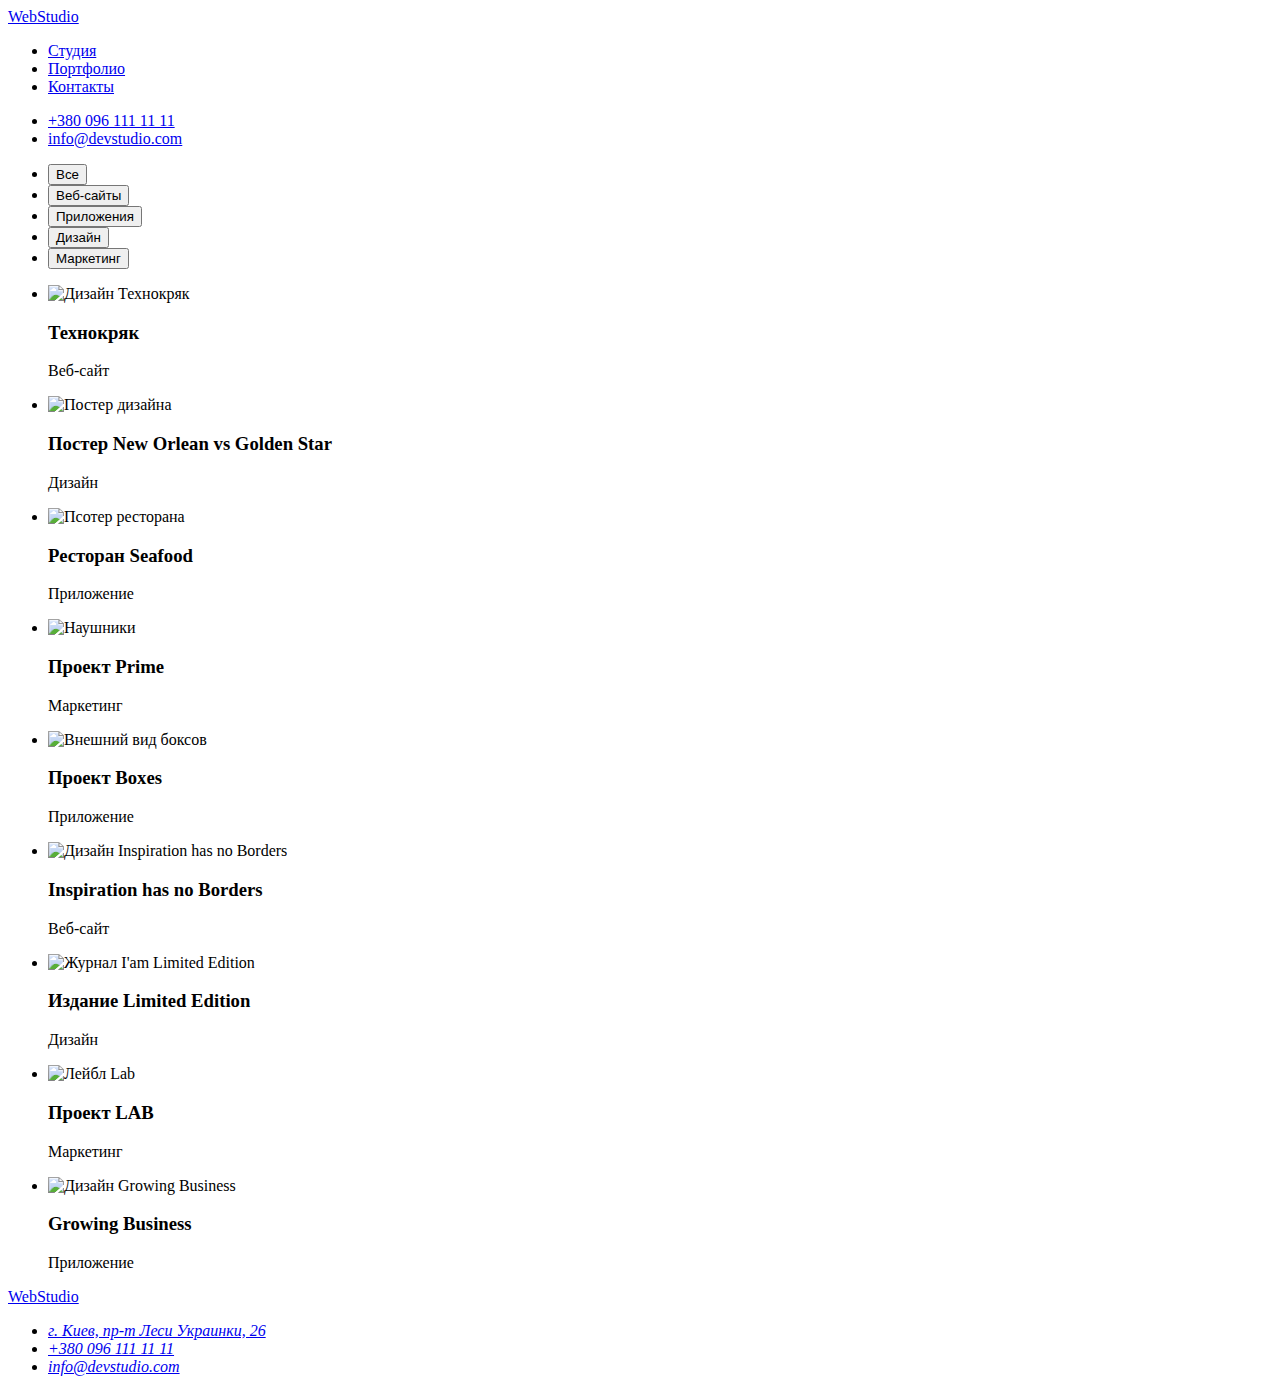
==== portfolio.html @ de88833c "without css" ====
<!DOCTYPE html>
<html lang="en">
<head>
    <meta charset="UTF-8">
    <meta http-equiv="X-UA-Compatible" content="IE=edge">
    <meta name="viewport" content="width=device-width, initial-scale=1.0">
    <title>Portfolio</title>
</head>
<body>
    <header>
        <!--logo-->
        <nav>
        <a href="/">WebStudio</a>
          <ul>
            <li><a href="index.html">Студия</a></li>
            <li><a href="/">Портфолио</a></li>
            <li><a href="/">Контакты</a></li>
          </ul>
        </nav>
        <!--telephone mail sec.-->
        <ul>
          <li>
            <a href="tel:+3800961111111">+380 096 111 11 11</a>
          </li>
          <li>
            <a href="mailto:info@devstudio.com">info@devstudio.com</a>
          </li>
        </ul>
      </header>
    <main>
        <section>
            <ul>
                <li><button type="button">Все</button></li>
                <li><button type="button">Веб-сайты</button></li>
                <li><button type="button">Приложения</button></li>
                <li><button type="button">Дизайн</button></li>
                <li><button type="button">Маркетинг</button></li>
            </ul>
      <ul>
        <li>
          <img src="" alt="Дизайн Технокряк" width="370px" height="295">
          <h3>Технокряк</h3>
          <p>Веб-сайт</p>
        </li>
        <li>
            <img src="" alt="Постер дизайна" width="370px" height="295">
            <h3>Постер New Orlean vs Golden Star</h3>
            <p>Дизайн</p>
          </li>
          <li>
            <img src="" alt="Псотер ресторана" width="370px" height="295">
            <h3>Ресторан Seafood</h3>
            <p>Приложение</p>
          </li>
          <li>
            <img src="" alt="Наушники" width="370px" height="295">
            <h3>Проект Prime</h3>
            <p>Маркетинг</p>
          </li>
          <li>
            <img src="" alt="Внешний вид боксов" width="370px" height="295">
            <h3>Проект Boxes</h3>
            <p>Приложение</p>
          </li>
          <li>
            <img src="" alt="Дизайн Inspiration has no Borders" width="370px" height="295">
            <h3>Inspiration has no Borders</h3>
            <p>Веб-сайт</p>
          </li>
          <li>
            <img src="" alt="Журнал I'am Limited Edition" width="370px" height="295">
            <h3>Издание Limited Edition</h3>
            <p>Дизайн</p>
          </li>
          <li>
            <img src="" alt="Лейбл Lab" width="370px" height="295">
            <h3>Проект LAB</h3>
            <p>Маркетинг</p>
          </li>
          <li>
            <img src="" alt="Дизайн Growing Business" width="370px" height="295">
            <h3>Growing Business</h3>
            <p>Приложение</p>
          </li>
      </ul>
        </section>
    </main>
    <footer>
        <a href="/">WebStudio</a>
        <address>
        <ul>
          <li>
            <a href="https://www.google.com/maps/search/%D0%BC%D1%96%D1%81%D1%82%D0%BE+%D0%BA%D0%B8%D1%97%D0%B2+%D0%BF%D1%80%D0%BE%D1%81%D0%BF%D0%B5%D0%BA%D1%82+%D0%BB%D0%B5%D1%81%D1%96+%D1%83%D0%BA%D1%80%D0%B0%D1%97%D0%BD%D0%BA%D0%B8+%D0%B1%D1%83%D0%B4%D0%B8%D0%BD%D0%BE%D0%BA+26/@50.4267002,30.536354,17z/data=!3m1!4b1">г. Киев, пр-т Леси Украинки, 26</a>
          </li>
          <li>
            <a href="tel:+3800961111111">+380 096 111 11 11</a>
          </li>
          <li>
            <a href="mailto:info@devstudio.com">info@devstudio.com</a>
          </li>
        </ul>
        </address>
      </footer>
</body>
</html>
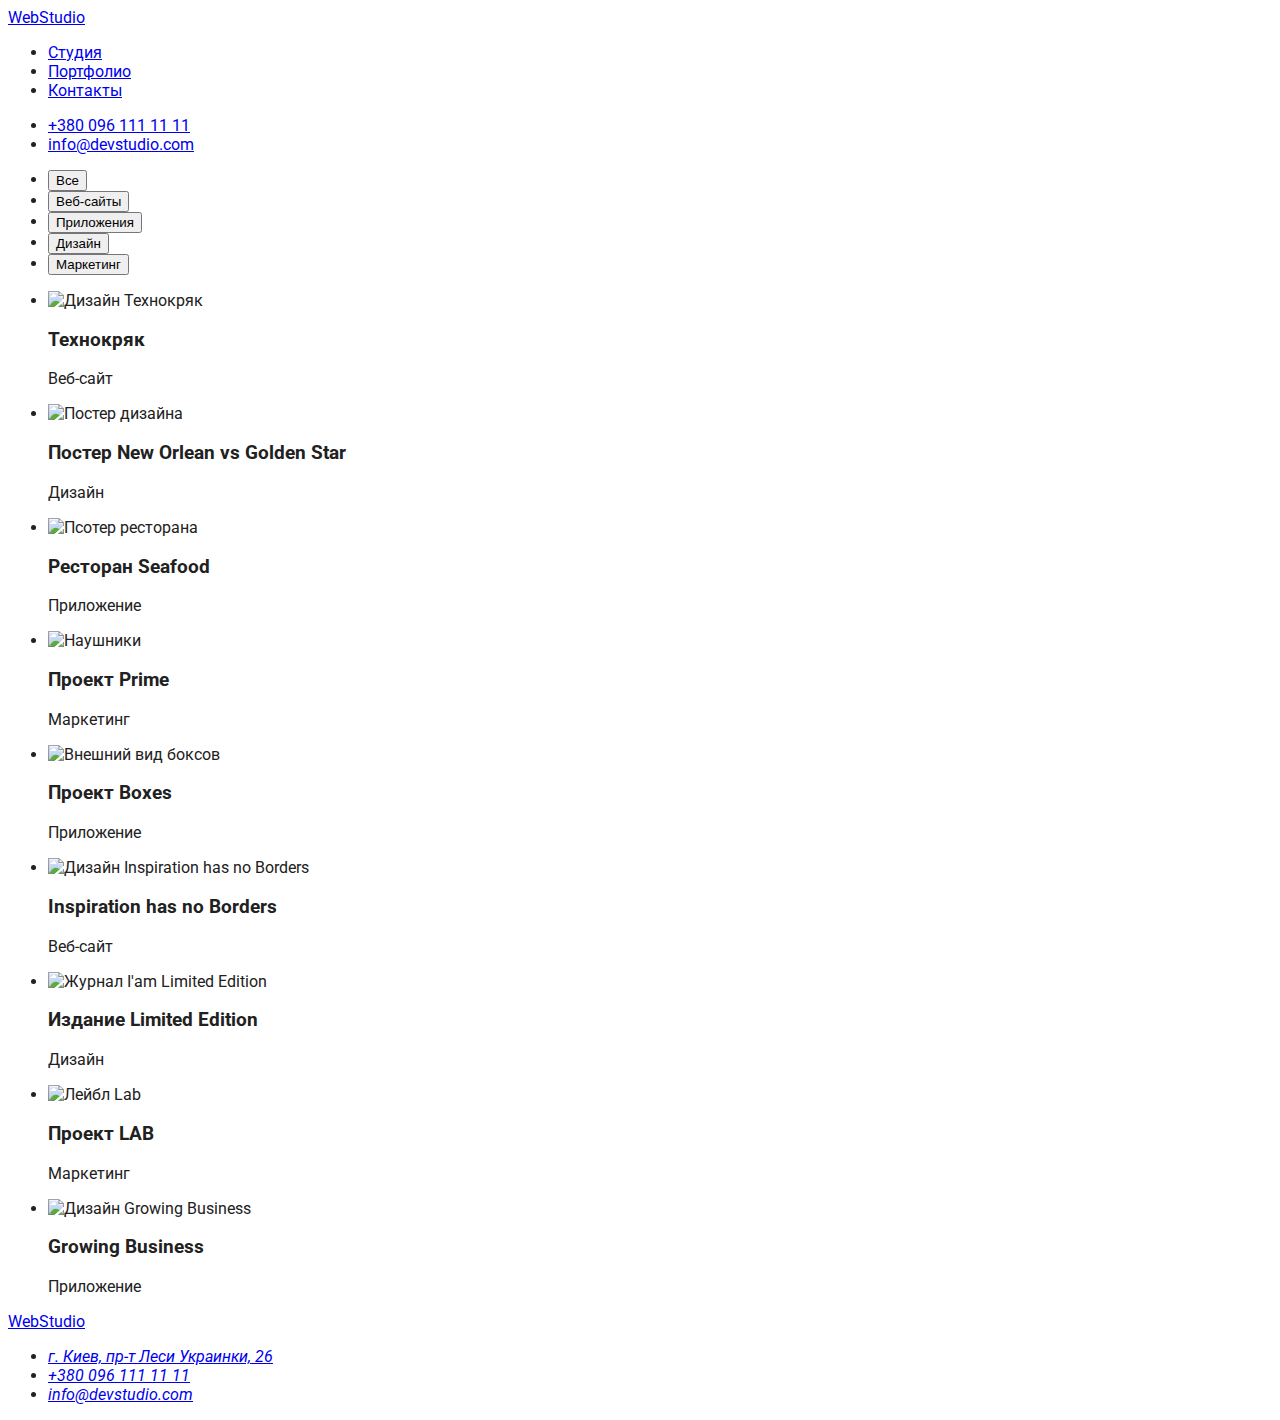
==== commit be76d4a6: "75%" ====
--- a/portfolio.html
+++ b/portfolio.html
@@ -5,12 +5,14 @@
     <meta http-equiv="X-UA-Compatible" content="IE=edge">
     <meta name="viewport" content="width=device-width, initial-scale=1.0">
     <title>Portfolio</title>
+    <link rel="stylesheet" href="css/styles.css">
+    <link href="https://fonts.googleapis.com/css2?family=Raleway:wght@700&family=Roboto:wght@400;500;700;900&display=swap" rel="stylesheet">
 </head>
 <body>
     <header>
         <!--logo-->
         <nav>
-        <a href="/">WebStudio</a>
+        <a href="index.html">WebStudio</a>
           <ul>
             <li><a href="index.html">Студия</a></li>
             <li><a href="/">Портфолио</a></li>
@@ -28,6 +30,7 @@
         </ul>
       </header>
     <main>
+        <!--button sec.-->
         <section>
             <ul>
                 <li><button type="button">Все</button></li>
@@ -37,6 +40,7 @@
                 <li><button type="button">Маркетинг</button></li>
             </ul>
       <ul>
+          <!--product sec.-->
         <li>
           <img src="" alt="Дизайн Технокряк" width="370px" height="295">
           <h3>Технокряк</h3>
--- a/css/styles.css
+++ b/css/styles.css
@@ -0,0 +1,101 @@
+body { 
+    font-family: 'Roboto', sans-serif;
+    color: #212121;
+}
+
+:root{
+    --brand-color-black: #212121;
+    --brand-color-blue: #2196F3;
+    --brand-color-gray: #757575;
+    --brand-color-white: #ffffff;
+
+}
+.logo {
+    font-family: 'Raleway';
+    font-size: 26px;
+    line-height: 31px;
+    letter-spacing: 0.03em;
+    text-decoration: none;
+    color: var(--brand-color-black);
+}
+
+.dot-hide > li {
+    list-style-type: none; 
+}
+
+.navigation a {
+    font-weight: 500;
+    font-size: 14px;
+    line-height: 16px;
+    letter-spacing: 0.02em;
+    text-decoration: none;
+    color: var(--brand-color-black);
+}
+
+.navigation a:hover,
+.navigation a:focus {
+color: var(--brand-color-blue);
+}
+
+.main-statement{
+    width: 696px;
+    height: 120px;
+    font-weight: 900;
+    font-size: 44px;
+    line-height: 60px;
+    text-align: center;
+    letter-spacing: 0.06em;
+    text-transform: uppercase;
+}
+
+.button{
+    width: 200px;
+    height: 50px;
+    left: 700px;
+    top: 430px;
+    font-weight: 700;
+    font-size: 16px;
+    line-height: 30px;
+    display: flex;
+    align-items: center;
+    text-align: center;
+    letter-spacing: 0.06em;
+    background: #2196F3;
+    color: var(--brand-color-white);
+    box-shadow: 0px 4px 4px rgba(0, 0, 0, 0.15);
+    border-radius: 4px;
+    border: 0px;
+}
+
+.articles-header h3{
+    width: 270px;
+    height: 16px;
+    font-weight: 700;
+    font-size: 14px;
+    line-height: 16px;
+    letter-spacing: 0.03em;
+    text-transform: uppercase;
+}
+
+.articles-paragraph p{
+    width: 270px;
+    height: 75px;
+    font-weight: 400;
+    font-size: 14px;
+    line-height: 24px;
+    letter-spacing: 0.03em;
+    color: var(--brand-color-gray);
+}
+
+.blue,
+.bluelink a{
+    color: var(--brand-color-blue);
+}
+.gray,
+.graylink a{
+    color: var(--brand-color-gray);
+}
+.white,
+.whitelink a{
+    color: var(--brand-color-white);
+}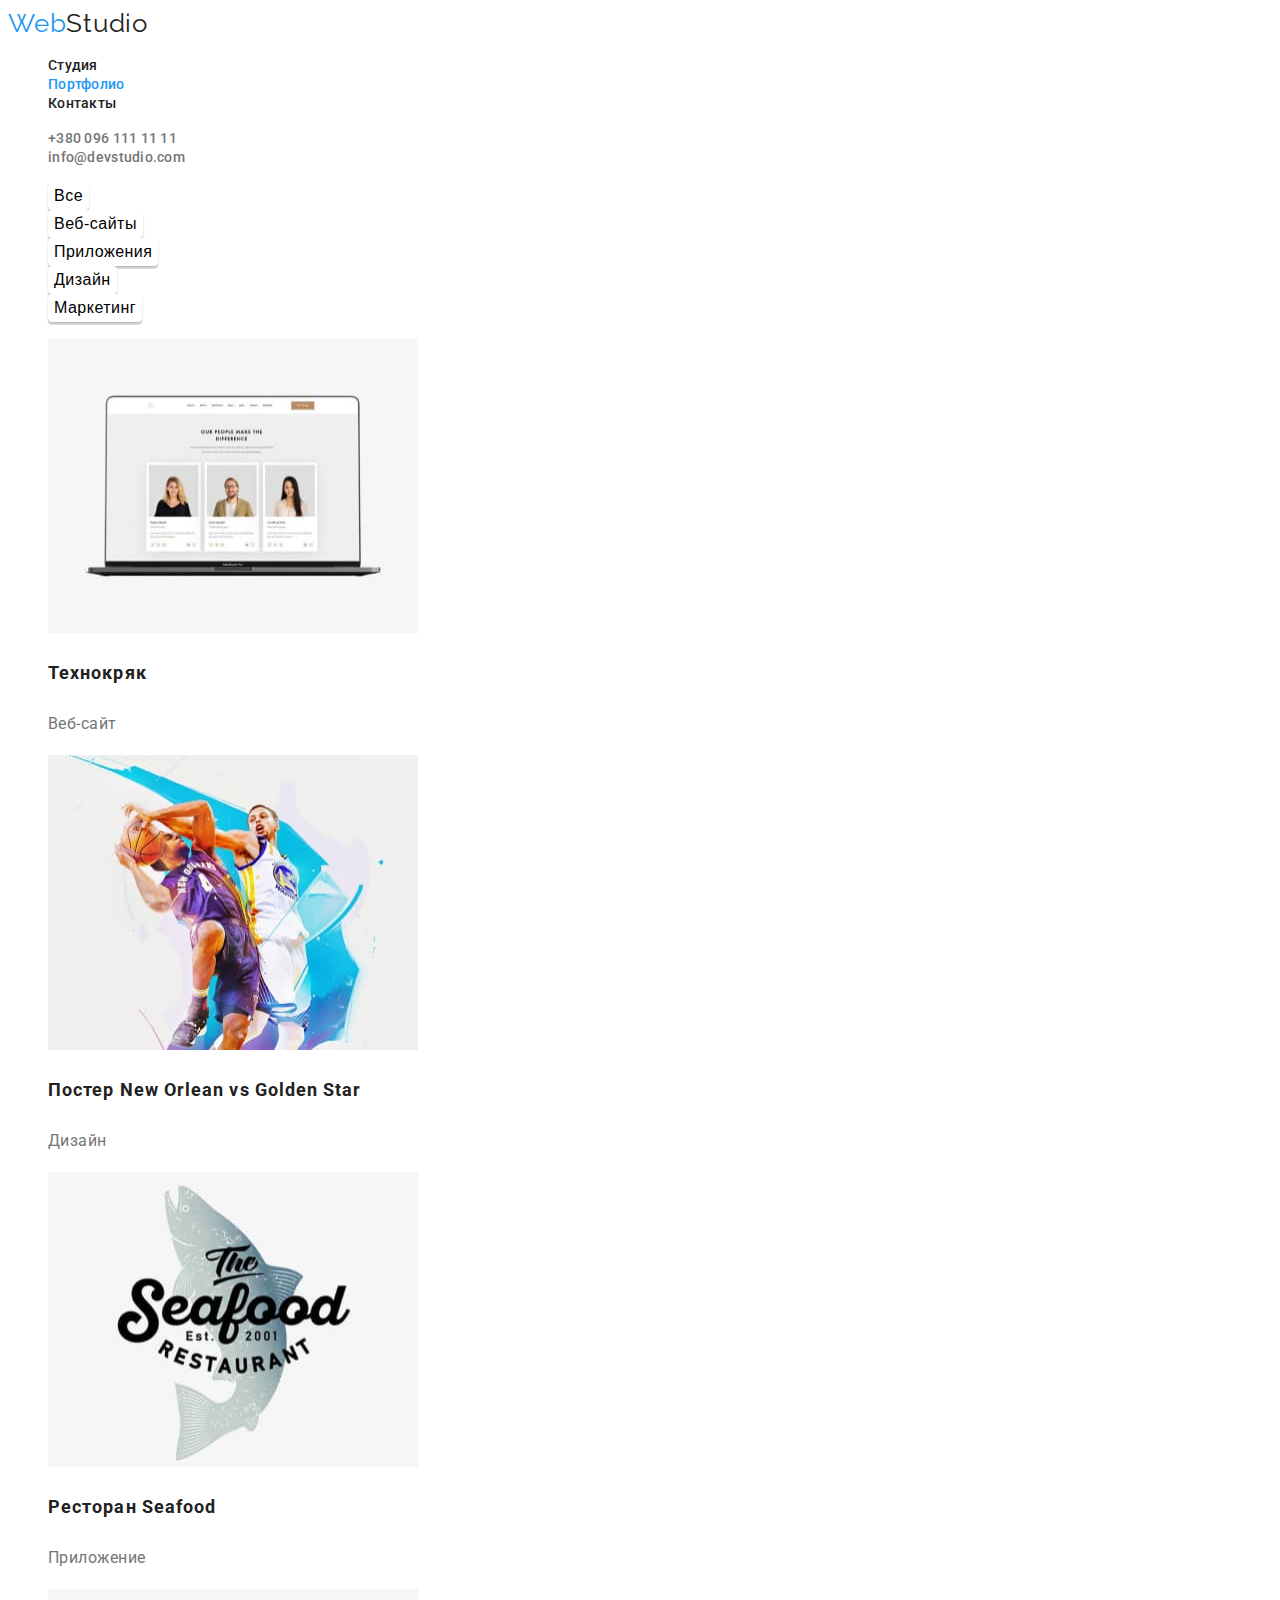
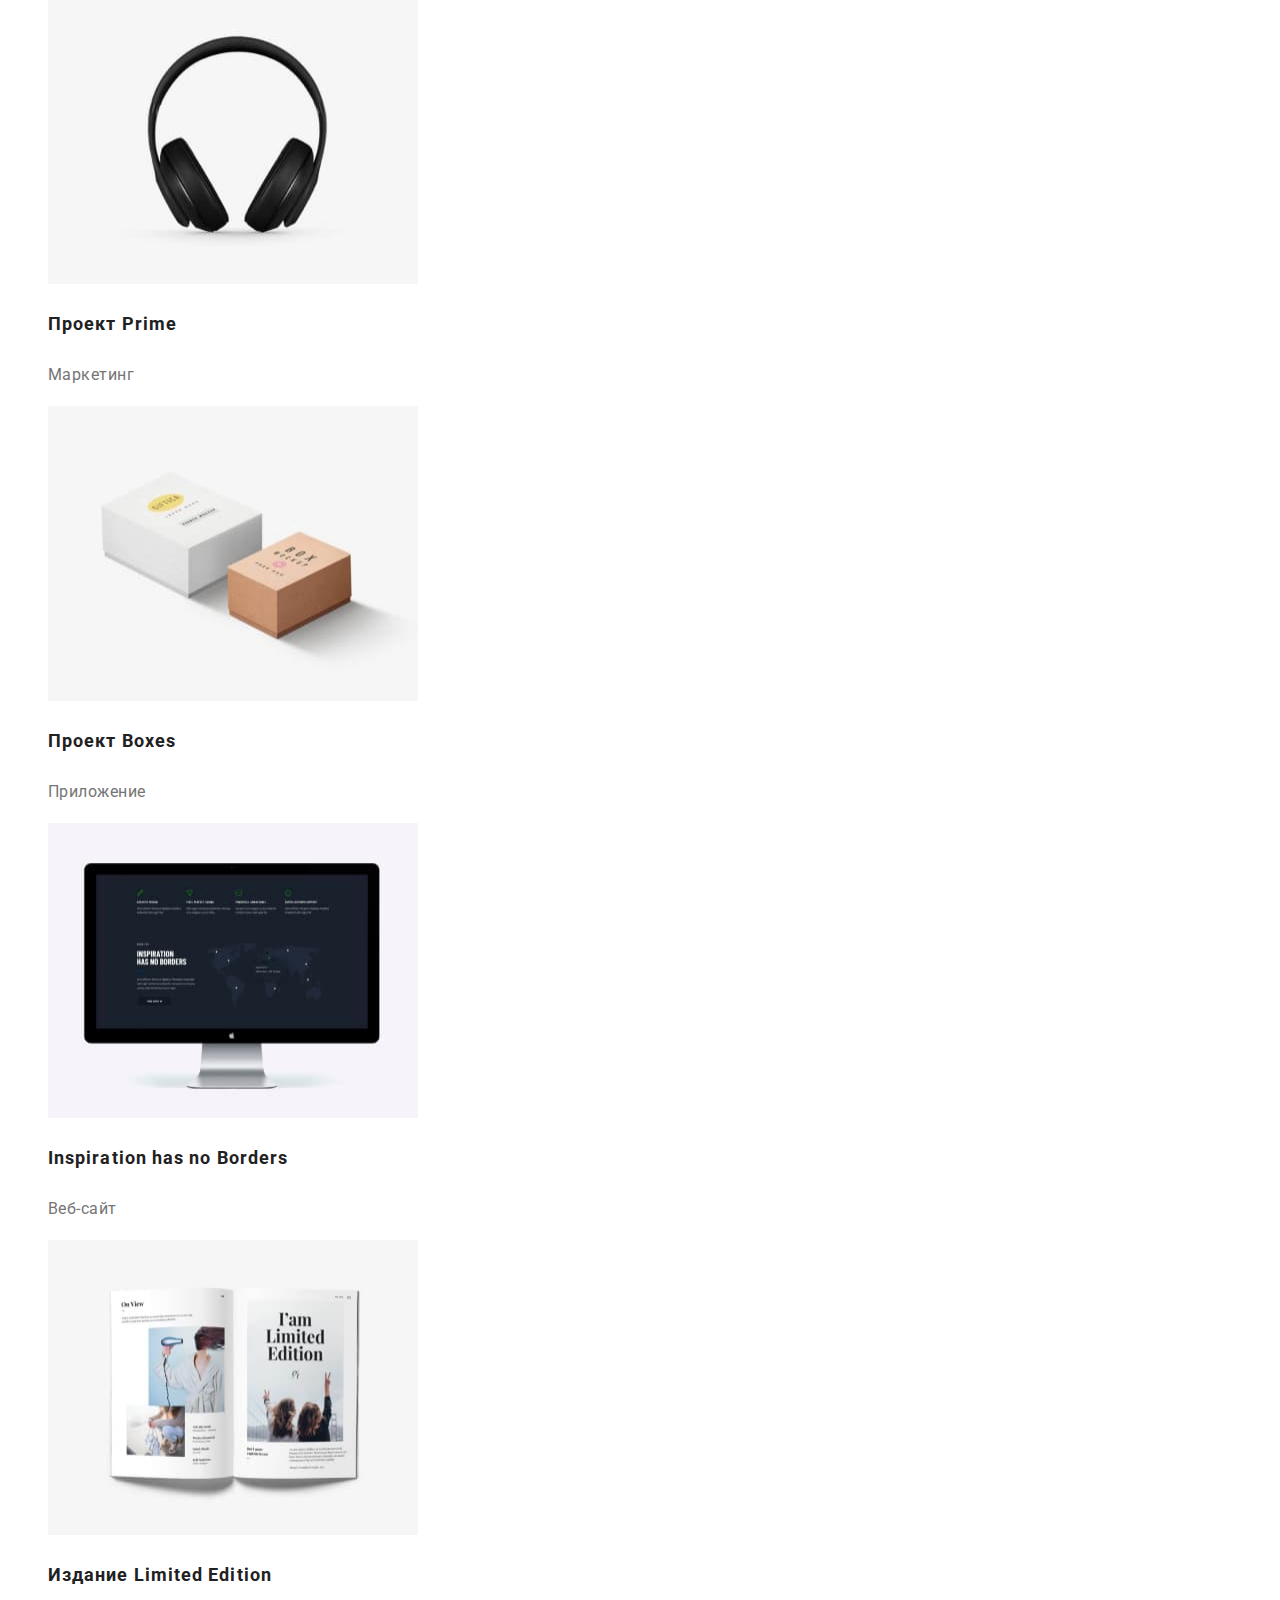
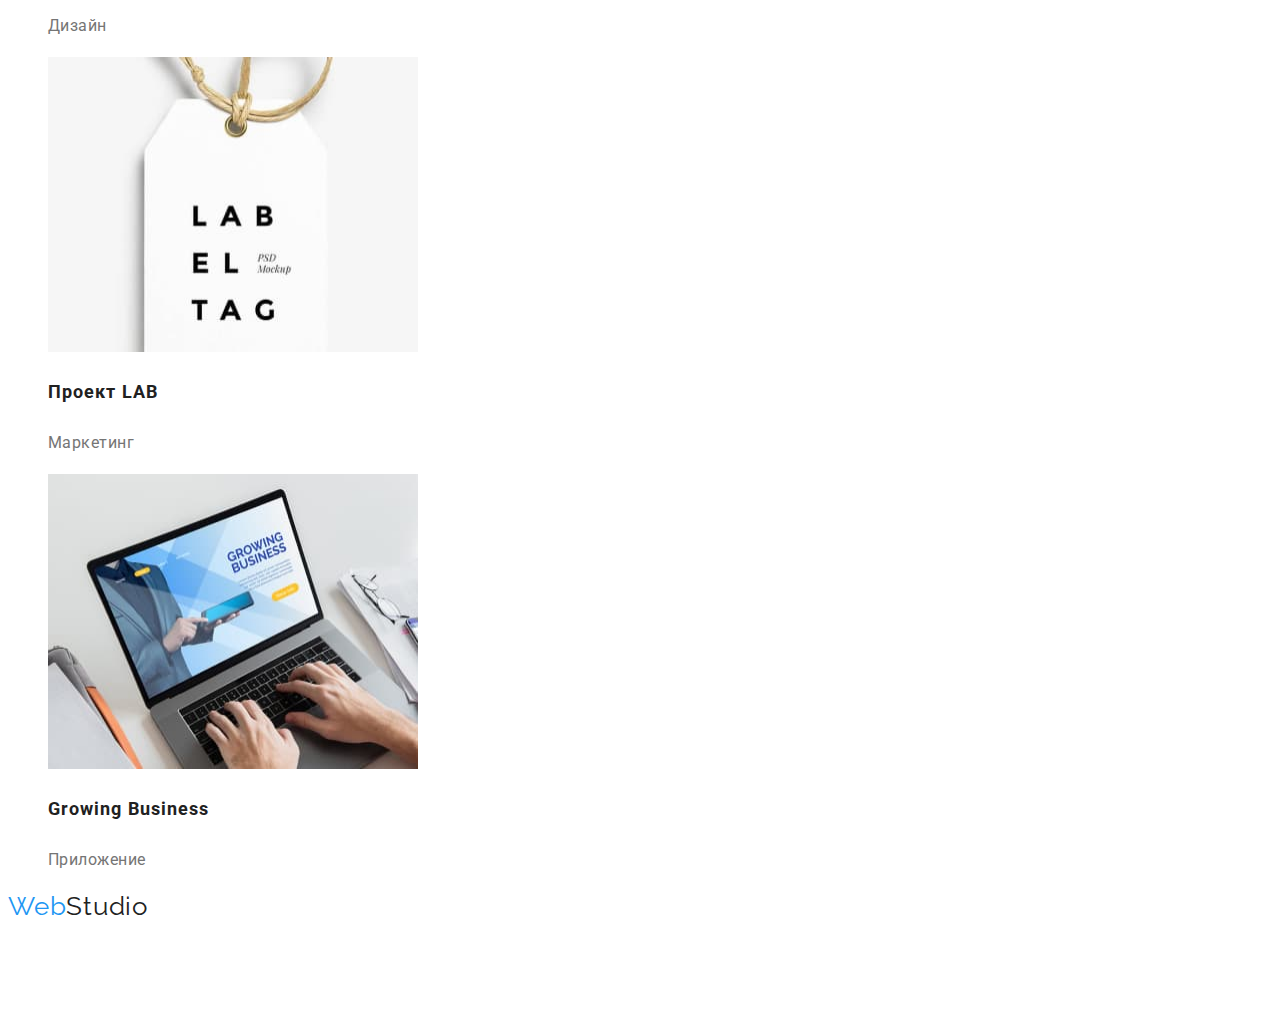
==== commit 7339e755: "." ====
--- a/portfolio.html
+++ b/portfolio.html
@@ -12,77 +12,77 @@
     <header>
         <!--logo-->
         <nav>
-        <a href="index.html">WebStudio</a>
-          <ul>
-            <li><a href="index.html">Студия</a></li>
-            <li><a href="/">Портфолио</a></li>
-            <li><a href="/">Контакты</a></li>
+        <a href="/" class="logo"><span class="blue">Web</span><span class="logo">Studio</span></a>
+          <ul class="dot-hide">
+            <li><a href="index.html" class="navigation">Студия</a></li>
+            <li><a href="/" class="navigation blue">Портфолио</a></li>
+            <li><a href="/" class="navigation">Контакты</a></li>
           </ul>
         </nav>
         <!--telephone mail sec.-->
-        <ul>
+        <ul class="dot-hide">
           <li>
-            <a href="tel:+3800961111111">+380 096 111 11 11</a>
+            <a href="tel:+3800961111111" class="navigation gray">+380 096 111 11 11</a>
           </li>
           <li>
-            <a href="mailto:info@devstudio.com">info@devstudio.com</a>
+            <a href="mailto:info@devstudio.com" class="navigation gray">info@devstudio.com</a>
           </li>
         </ul>
       </header>
     <main>
         <!--button sec.-->
         <section>
-            <ul>
+            <ul class="dot-hide small-button-text small-button">
                 <li><button type="button">Все</button></li>
                 <li><button type="button">Веб-сайты</button></li>
                 <li><button type="button">Приложения</button></li>
                 <li><button type="button">Дизайн</button></li>
                 <li><button type="button">Маркетинг</button></li>
             </ul>
-      <ul>
-          <!--product sec.-->
+        <!--product sec.-->
+      <ul class="dot-hide product-header product-parafraph">
         <li>
-          <img src="" alt="Дизайн Технокряк" width="370px" height="295">
+          <img src="images/img5.jpg" alt="Дизайн Технокряк" width="370px" height="295">
           <h3>Технокряк</h3>
           <p>Веб-сайт</p>
         </li>
         <li>
-            <img src="" alt="Постер дизайна" width="370px" height="295">
+            <img src="images/img6.jpg" alt="Постер дизайна" width="370px" height="295">
             <h3>Постер New Orlean vs Golden Star</h3>
             <p>Дизайн</p>
           </li>
           <li>
-            <img src="" alt="Псотер ресторана" width="370px" height="295">
+            <img src="images/img7.jpg" alt="Псотер ресторана" width="370px" height="295">
             <h3>Ресторан Seafood</h3>
             <p>Приложение</p>
           </li>
           <li>
-            <img src="" alt="Наушники" width="370px" height="295">
+            <img src="images/img8.jpg" alt="Наушники" width="370px" height="295">
             <h3>Проект Prime</h3>
             <p>Маркетинг</p>
           </li>
           <li>
-            <img src="" alt="Внешний вид боксов" width="370px" height="295">
+            <img src="images/img9.jpg" alt="Внешний вид боксов" width="370px" height="295">
             <h3>Проект Boxes</h3>
             <p>Приложение</p>
           </li>
           <li>
-            <img src="" alt="Дизайн Inspiration has no Borders" width="370px" height="295">
+            <img src="images/img10.jpg" alt="Дизайн Inspiration has no Borders" width="370px" height="295">
             <h3>Inspiration has no Borders</h3>
             <p>Веб-сайт</p>
           </li>
           <li>
-            <img src="" alt="Журнал I'am Limited Edition" width="370px" height="295">
+            <img src="images/img11.jpg" alt="Журнал I'am Limited Edition" width="370px" height="295">
             <h3>Издание Limited Edition</h3>
             <p>Дизайн</p>
           </li>
           <li>
-            <img src="" alt="Лейбл Lab" width="370px" height="295">
+            <img src="images/img12.jpg" alt="Лейбл Lab" width="370px" height="295">
             <h3>Проект LAB</h3>
             <p>Маркетинг</p>
           </li>
           <li>
-            <img src="" alt="Дизайн Growing Business" width="370px" height="295">
+            <img src="images/img13.jpg" alt="Дизайн Growing Business" width="370px" height="295">
             <h3>Growing Business</h3>
             <p>Приложение</p>
           </li>
@@ -90,17 +90,17 @@
         </section>
     </main>
     <footer>
-        <a href="/">WebStudio</a>
+      <a href="/" class="logo"><span class="blue">Web</span><span class="logo">Studio</span></a>
         <address>
-        <ul>
+        <ul class="dot-hide">
           <li>
-            <a href="https://www.google.com/maps/search/%D0%BC%D1%96%D1%81%D1%82%D0%BE+%D0%BA%D0%B8%D1%97%D0%B2+%D0%BF%D1%80%D0%BE%D1%81%D0%BF%D0%B5%D0%BA%D1%82+%D0%BB%D0%B5%D1%81%D1%96+%D1%83%D0%BA%D1%80%D0%B0%D1%97%D0%BD%D0%BA%D0%B8+%D0%B1%D1%83%D0%B4%D0%B8%D0%BD%D0%BE%D0%BA+26/@50.4267002,30.536354,17z/data=!3m1!4b1">г. Киев, пр-т Леси Украинки, 26</a>
+            <a href="https://www.google.com/maps/search/%D0%BC%D1%96%D1%81%D1%82%D0%BE+%D0%BA%D0%B8%D1%97%D0%B2+%D0%BF%D1%80%D0%BE%D1%81%D0%BF%D0%B5%D0%BA%D1%82+%D0%BB%D0%B5%D1%81%D1%96+%D1%83%D0%BA%D1%80%D0%B0%D1%97%D0%BD%D0%BA%D0%B8+%D0%B1%D1%83%D0%B4%D0%B8%D0%BD%D0%BE%D0%BA+26/@50.4267002,30.536354,17z/data=!3m1!4b1" class="footer-adress">г. Киев, пр-т Леси Украинки, 26</a>
           </li>
           <li>
-            <a href="tel:+3800961111111">+380 096 111 11 11</a>
+            <a href="tel:+3800961111111" class="footer-nav">+380 096 111 11 11</a>
           </li>
           <li>
-            <a href="mailto:info@devstudio.com">info@devstudio.com</a>
+            <a href="mailto:info@devstudio.com" class="footer-nav">info@devstudio.com</a>
           </li>
         </ul>
         </address>
--- a/css/styles.css
+++ b/css/styles.css
@@ -23,7 +23,7 @@
     list-style-type: none; 
 }
 
-.navigation a {
+.navigation {
     font-weight: 500;
     font-size: 14px;
     line-height: 16px;
@@ -32,8 +32,8 @@
     color: var(--brand-color-black);
 }
 
-.navigation a:hover,
-.navigation a:focus {
+.navigation:hover,
+.navigation:focus {
 color: var(--brand-color-blue);
 }
 
@@ -48,11 +48,7 @@
     text-transform: uppercase;
 }
 
-.button{
-    width: 200px;
-    height: 50px;
-    left: 700px;
-    top: 430px;
+.large-button-text {
     font-weight: 700;
     font-size: 16px;
     line-height: 30px;
@@ -60,13 +56,40 @@
     align-items: center;
     text-align: center;
     letter-spacing: 0.06em;
-    background: #2196F3;
-    color: var(--brand-color-white);
+    color: var(--brand-color-white);
+}
+.large-button {
+    background-color: var(--brand-color-blue);
     box-shadow: 0px 4px 4px rgba(0, 0, 0, 0.15);
     border-radius: 4px;
+    border: 0px; 
+    width: 200px;
+    height: 50px;
+}
+
+.small-button-text button{
+    font-weight: 500;
+    font-size: 16px;
+    line-height: 26px;
+    text-align: center;
+    letter-spacing: 0.03em;
+}
+.small-button-text button:hover,
+.small-button-text button:focus {
+    color: var(--brand-color-white);
+}
+.small-button button{
+    background-color: var(--brand-color-white);
+    box-shadow: 0px 3px 1px rgba(0, 0, 0, 0.1), 0px 1px 2px rgba(0, 0, 0, 0.08), 0px 2px 2px rgba(0, 0, 0, 0.12);
+    border-radius: 4px;
     border: 0px;
-}
-
+    }
+.small-button button:hover,
+.small-button button:hover{
+    background-color: var(--brand-color-blue);
+}
+
+}
 .articles-header h3{
     width: 270px;
     height: 16px;
@@ -86,16 +109,92 @@
     letter-spacing: 0.03em;
     color: var(--brand-color-gray);
 }
-
-.blue,
-.bluelink a{
+.product-header h3 {
+    width: 322px;
+    height: 36px;
+    font-weight: 700;
+    font-size: 18px;
+    line-height: 36px;
+    letter-spacing: 0.06em;
+}
+.product-parafraph p{
+    width: 322px;
+    height: 30px;
+    font-weight: 400;
+    font-size: 16px;
+    line-height: 30px;
+    letter-spacing: 0.03em;
+    color: var(--brand-color-gray);
+}
+
+.header2wwd {
+    width: 376px;
+    height: 42px;
+    font-weight: 700;
+    font-size: 36px;
+    line-height: 42px;
+    text-align: center;
+    letter-spacing: 0.03em;
+}
+
+.header2oc {
+    width: 264px;
+    height: 42px;
+    font-weight: 700;
+    font-size: 36px;
+    line-height: 42px;
+    text-align: center;
+    letter-spacing: 0.03em;
+}
+
+.team-name h3{
+    width: 151px;
+    height: 19px;
+    font-weight: 500;
+    font-size: 16px;
+    line-height: 19px;
+    text-align: center;
+    letter-spacing: 0.03em;
+}
+
+.job-position p{
+    width: 151px;
+    height: 19px;
+    font-weight: 500;
+    font-size: 16px;
+    line-height: 19px;
+    text-align: center;
+    letter-spacing: 0.03em;
+    color: var(--brand-color-gray);
+}
+
+.footer-nav{
+    width: 231px;
+    height: 21px;
+    font-weight: 400;
+    font-size: 14px;
+    line-height: 24px;
+    letter-spacing: 0.03em;
+    color: rgba(255, 255, 255, 0.6);
+    text-decoration: none;
+}
+
+.footer-adress {
+    width: 231px;
+    height: 21px;
+    font-weight: 400;
+    font-size: 14px;
+    line-height: 24px;
+    letter-spacing: 0.03em;
+    color: var(--brand-color-white);
+    text-decoration: none;
+}
+.blue{
     color: var(--brand-color-blue);
 }
-.gray,
-.graylink a{
-    color: var(--brand-color-gray);
-}
-.white,
-.whitelink a{
+.gray{
+    color: var(--brand-color-gray);
+}
+.white{
     color: var(--brand-color-white);
 }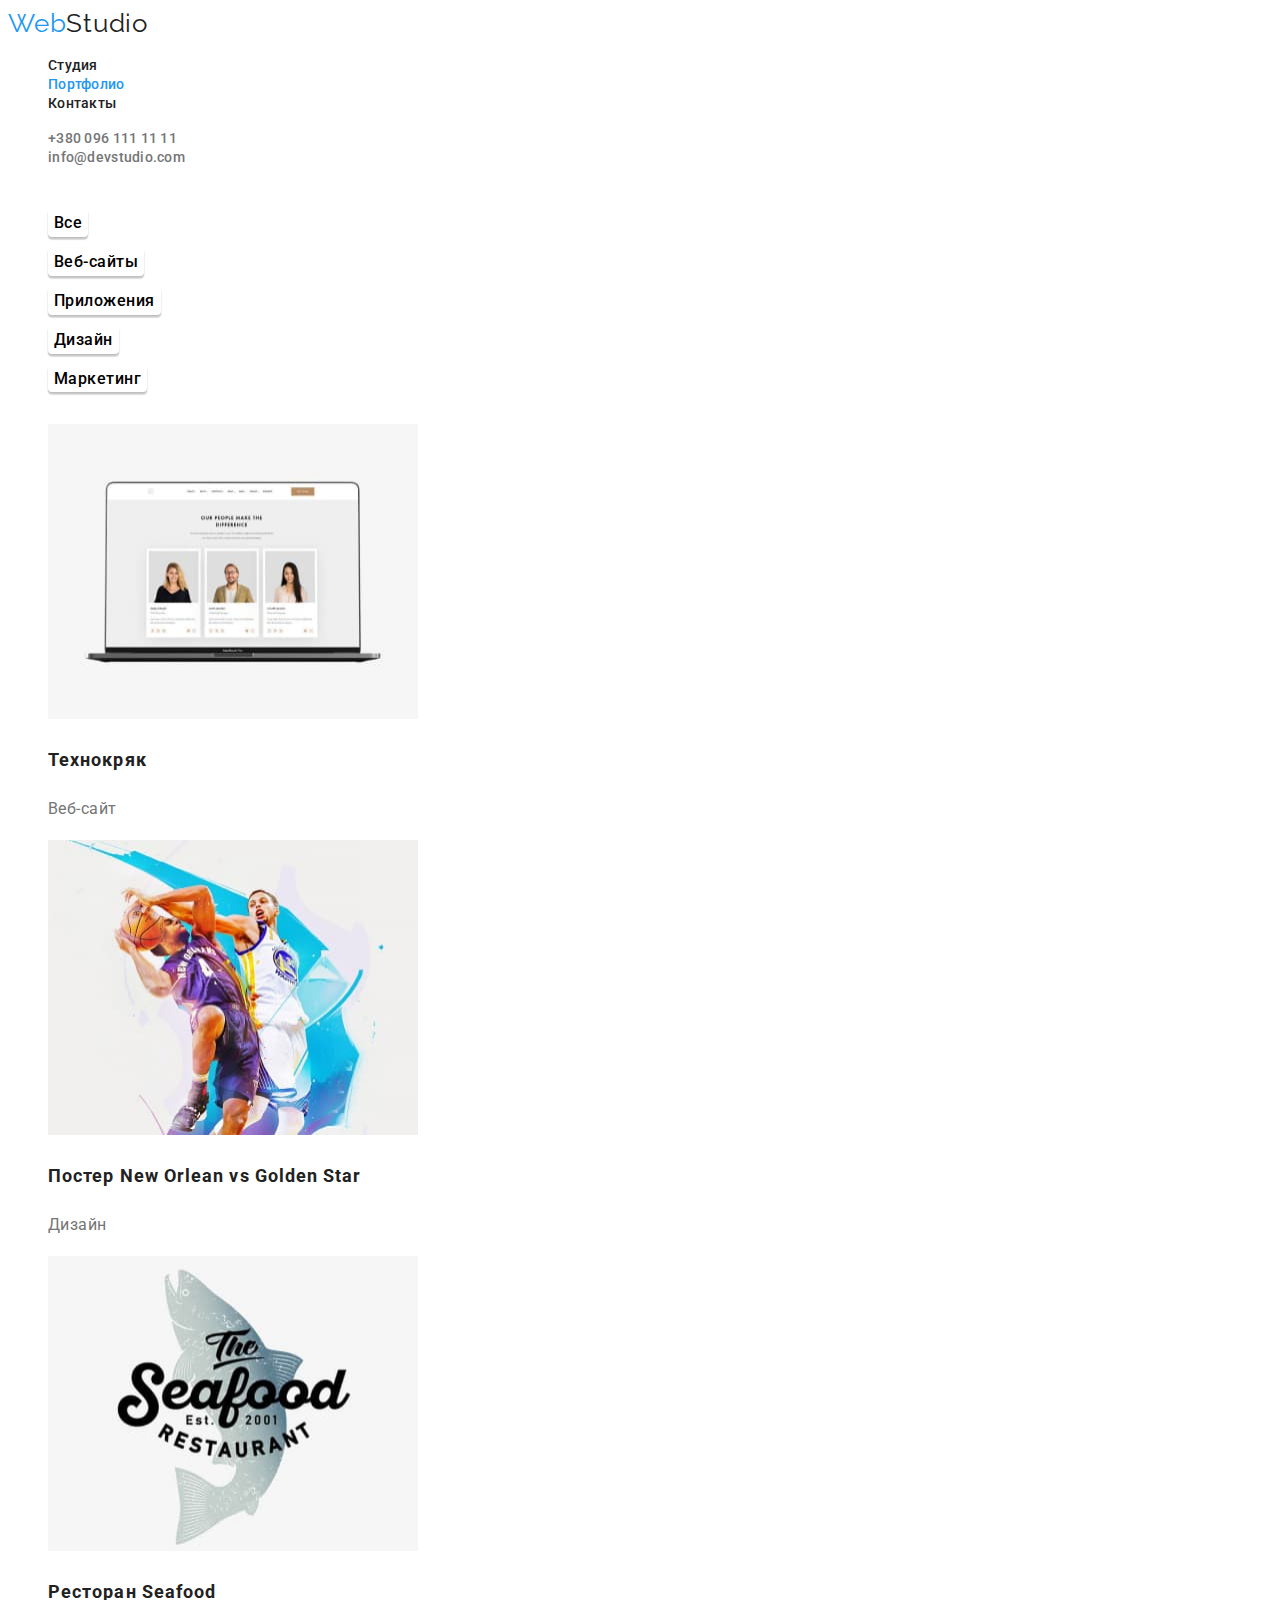
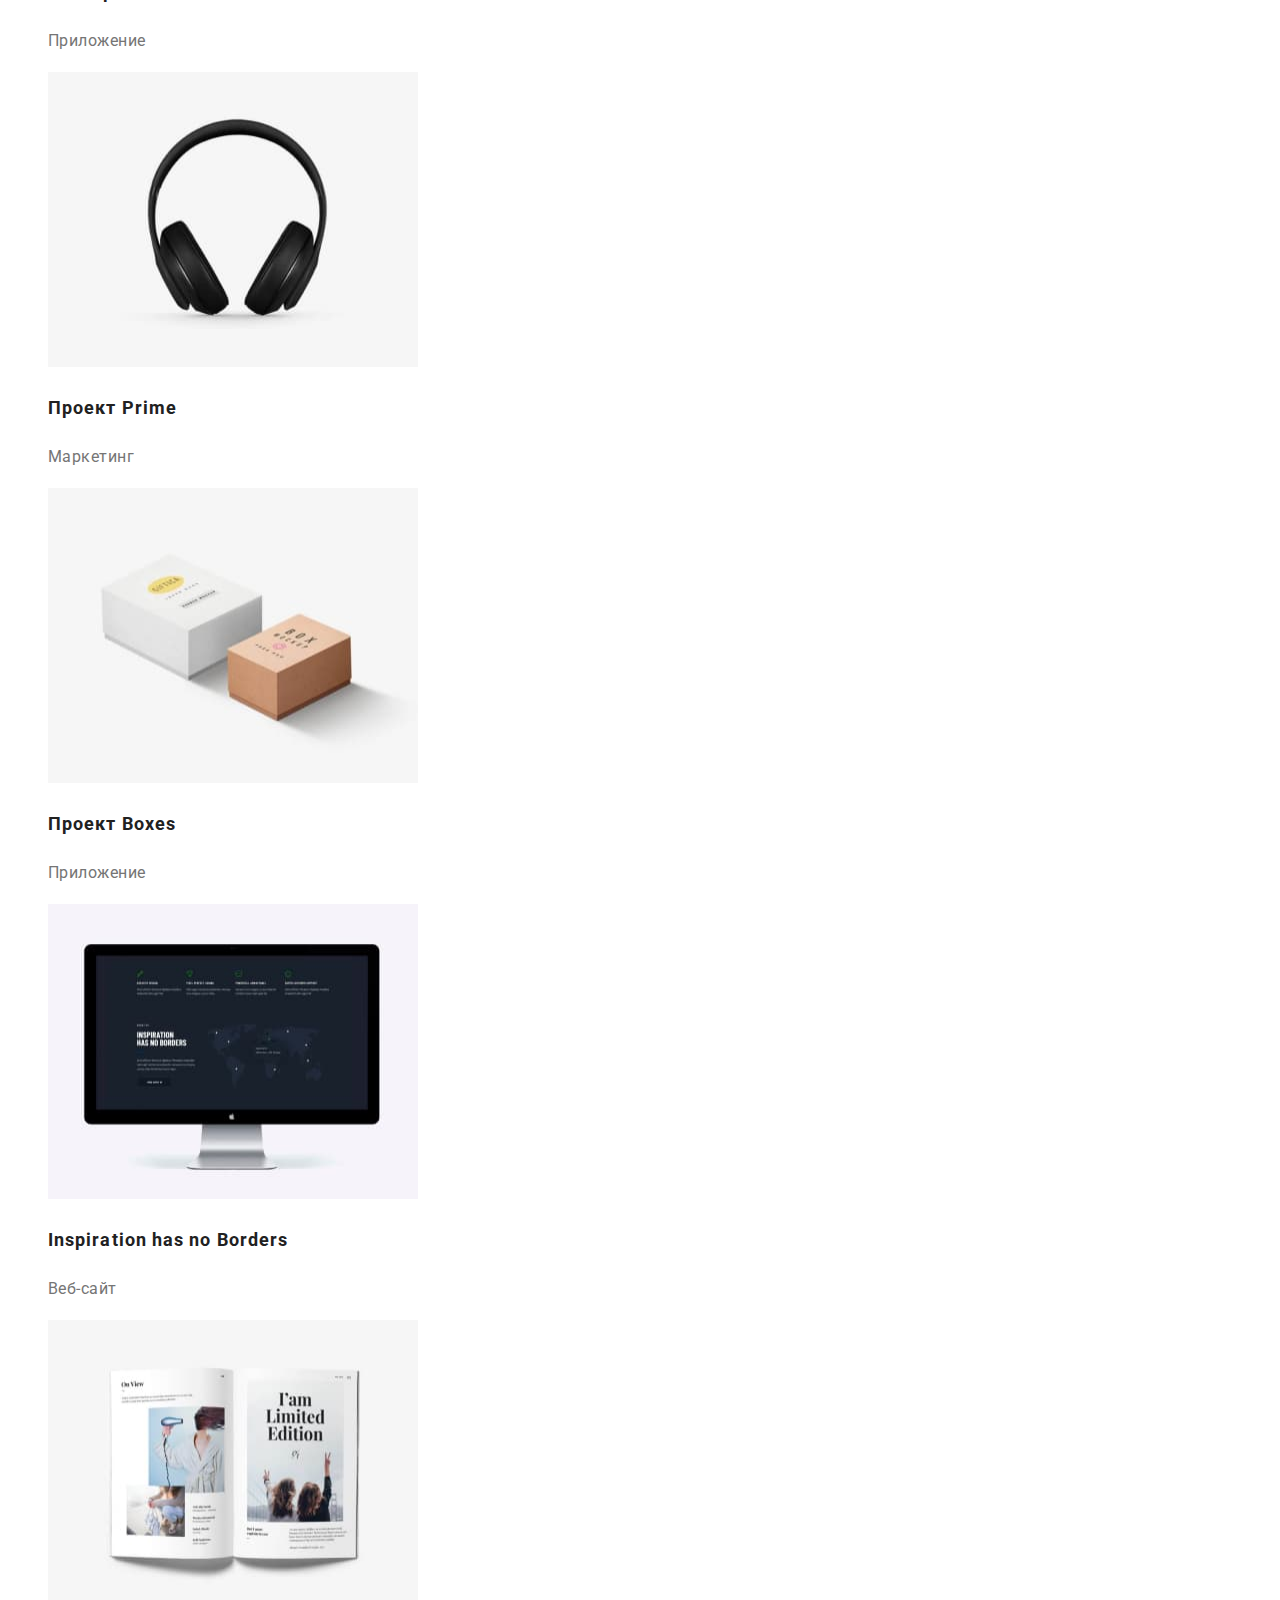
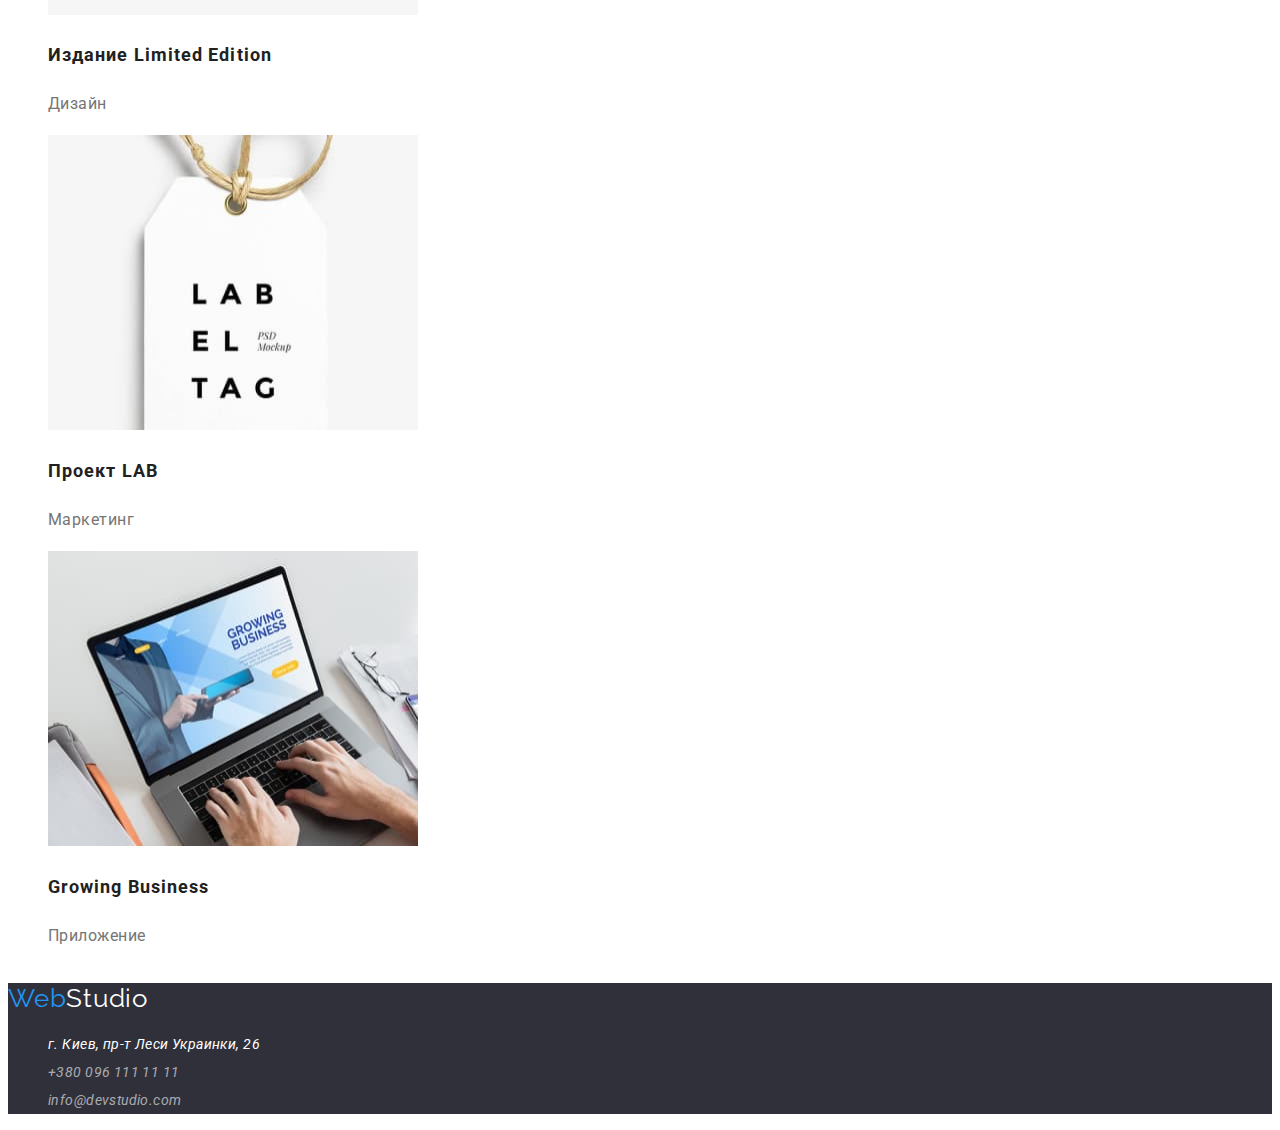
==== commit ffa80da7: "." ====
--- a/portfolio.html
+++ b/portfolio.html
@@ -5,17 +5,17 @@
     <meta http-equiv="X-UA-Compatible" content="IE=edge">
     <meta name="viewport" content="width=device-width, initial-scale=1.0">
     <title>Portfolio</title>
+    <link href="https://fonts.googleapis.com/css2?family=Raleway:wght@700&family=Roboto:wght@400;500;700;900&display=swap" rel="stylesheet">
     <link rel="stylesheet" href="css/styles.css">
-    <link href="https://fonts.googleapis.com/css2?family=Raleway:wght@700&family=Roboto:wght@400;500;700;900&display=swap" rel="stylesheet">
 </head>
 <body>
     <header>
         <!--logo-->
         <nav>
-        <a href="/" class="logo"><span class="blue">Web</span><span class="logo">Studio</span></a>
+        <a href="index.html" class="logo"><span class="blue">Web</span><span class="logo">Studio</span></a>
           <ul class="dot-hide">
             <li><a href="index.html" class="navigation">Студия</a></li>
-            <li><a href="/" class="navigation blue">Портфолио</a></li>
+            <li><a href="portfolio.html" class="navigation blue">Портфолио</a></li>
             <li><a href="/" class="navigation">Контакты</a></li>
           </ul>
         </nav>
@@ -32,65 +32,67 @@
     <main>
         <!--button sec.-->
         <section>
-            <ul class="dot-hide small-button-text small-button">
-                <li><button type="button">Все</button></li>
-                <li><button type="button">Веб-сайты</button></li>
-                <li><button type="button">Приложения</button></li>
-                <li><button type="button">Дизайн</button></li>
-                <li><button type="button">Маркетинг</button></li>
-            </ul>
-        <!--product sec.-->
-      <ul class="dot-hide product-header product-parafraph">
-        <li>
-          <img src="images/img5.jpg" alt="Дизайн Технокряк" width="370px" height="295">
-          <h3>Технокряк</h3>
-          <p>Веб-сайт</p>
-        </li>
-        <li>
-            <img src="images/img6.jpg" alt="Постер дизайна" width="370px" height="295">
-            <h3>Постер New Orlean vs Golden Star</h3>
-            <p>Дизайн</p>
-          </li>
-          <li>
-            <img src="images/img7.jpg" alt="Псотер ресторана" width="370px" height="295">
-            <h3>Ресторан Seafood</h3>
-            <p>Приложение</p>
-          </li>
-          <li>
-            <img src="images/img8.jpg" alt="Наушники" width="370px" height="295">
-            <h3>Проект Prime</h3>
-            <p>Маркетинг</p>
-          </li>
-          <li>
-            <img src="images/img9.jpg" alt="Внешний вид боксов" width="370px" height="295">
-            <h3>Проект Boxes</h3>
-            <p>Приложение</p>
-          </li>
-          <li>
-            <img src="images/img10.jpg" alt="Дизайн Inspiration has no Borders" width="370px" height="295">
-            <h3>Inspiration has no Borders</h3>
-            <p>Веб-сайт</p>
-          </li>
-          <li>
-            <img src="images/img11.jpg" alt="Журнал I'am Limited Edition" width="370px" height="295">
-            <h3>Издание Limited Edition</h3>
-            <p>Дизайн</p>
-          </li>
-          <li>
-            <img src="images/img12.jpg" alt="Лейбл Lab" width="370px" height="295">
-            <h3>Проект LAB</h3>
-            <p>Маркетинг</p>
-          </li>
-          <li>
-            <img src="images/img13.jpg" alt="Дизайн Growing Business" width="370px" height="295">
-            <h3>Growing Business</h3>
-            <p>Приложение</p>
-          </li>
-      </ul>
+          <h1>
+                <ul class="dot-hide small-button-text small-button">
+                    <li><button type="button">Все</button></li>
+                    <li><button type="button">Веб-сайты</button></li>
+                    <li><button type="button">Приложения</button></li>
+                    <li><button type="button">Дизайн</button></li>
+                    <li><button type="button">Маркетинг</button></li>
+                </ul>
+            <!--product sec.-->
+          <ul class="dot-hide product-header product-parafraph">
+            <li>
+              <img src="images/img5.jpg" alt="Дизайн Технокряк" width="370px" height="295">
+              <h2>Технокряк</h2>
+              <p>Веб-сайт</p>
+            </li>
+            <li>
+                <img src="images/img6.jpg" alt="Постер дизайна" width="370px" height="295">
+                <h2>Постер New Orlean vs Golden Star</h2>
+                <p>Дизайн</p>
+              </li>
+              <li>
+                <img src="images/img7.jpg" alt="Псотер ресторана" width="370px" height="295">
+                <h2>Ресторан Seafood</h2>
+                <p>Приложение</p>
+              </li>
+              <li>
+                <img src="images/img8.jpg" alt="Наушники" width="370px" height="295">
+                <h2>Проект Prime</h2>
+                <p>Маркетинг</p>
+              </li>
+              <li>
+                <img src="images/img9.jpg" alt="Внешний вид боксов" width="370px" height="295">
+                <h2>Проект Boxes</h2>
+                <p>Приложение</p>
+              </li>
+              <li>
+                <img src="images/img10.jpg" alt="Дизайн Inspiration has no Borders" width="370px" height="295">
+                <h2>Inspiration has no Borders</h2>
+                <p>Веб-сайт</p>
+              </li>
+              <li>
+                <img src="images/img11.jpg" alt="Журнал I'am Limited Edition" width="370px" height="295">
+                <h2>Издание Limited Edition</h2>
+                <p>Дизайн</p>
+              </li>
+              <li>
+                <img src="images/img12.jpg" alt="Лейбл Lab" width="370px" height="295">
+                <h2>Проект LAB</h2>
+                <p>Маркетинг</p>
+              </li>
+              <li>
+                <img src="images/img13.jpg" alt="Дизайн Growing Business" width="370px" height="295">
+                <h2>Growing Business</h2>
+                <p>Приложение</p>
+              </li>
+          </ul>
+        </h1>
         </section>
     </main>
-    <footer>
-      <a href="/" class="logo"><span class="blue">Web</span><span class="logo">Studio</span></a>
+    <footer class="backgroundblk">
+      <a href="index.html" class="logo"><span class="blue">Web</span><span class="logo white">Studio</span></a>
         <address>
         <ul class="dot-hide">
           <li>
--- a/css/styles.css
+++ b/css/styles.css
@@ -1,19 +1,20 @@
-body { 
-    font-family: 'Roboto', sans-serif;
-    color: #212121;
-}
-
 :root{
     --brand-color-black: #212121;
     --brand-color-blue: #2196F3;
     --brand-color-gray: #757575;
     --brand-color-white: #ffffff;
+    --background-color: #2F303A;
+}
 
+body { 
+    font-family: 'Roboto', sans-serif;
+    color: var(--brand-color-black)
 }
+
 .logo {
     font-family: 'Raleway';
     font-size: 26px;
-    line-height: 31px;
+    line-height: 1.19;
     letter-spacing: 0.03em;
     text-decoration: none;
     color: var(--brand-color-black);
@@ -26,7 +27,7 @@
 .navigation {
     font-weight: 500;
     font-size: 14px;
-    line-height: 16px;
+    line-height: 1.14;
     letter-spacing: 0.02em;
     text-decoration: none;
     color: var(--brand-color-black);
@@ -38,20 +39,19 @@
 }
 
 .main-statement{
-    width: 696px;
-    height: 120px;
     font-weight: 900;
     font-size: 44px;
-    line-height: 60px;
+    line-height: 1.36;
     text-align: center;
     letter-spacing: 0.06em;
     text-transform: uppercase;
 }
 
 .large-button-text {
+    font-family: 'roboto', sans-serif;
     font-weight: 700;
     font-size: 16px;
-    line-height: 30px;
+    line-height: 1.87;
     display: flex;
     align-items: center;
     text-align: center;
@@ -68,9 +68,10 @@
 }
 
 .small-button-text button{
+    font-family: 'roboto', sans-serif;
     font-weight: 500;
     font-size: 16px;
-    line-height: 26px;
+    line-height: 1.62;
     text-align: center;
     letter-spacing: 0.03em;
 }
@@ -84,111 +85,95 @@
     border-radius: 4px;
     border: 0px;
     }
+
 .small-button button:hover,
 .small-button button:hover{
     background-color: var(--brand-color-blue);
 }
 
-}
 .articles-header h3{
-    width: 270px;
-    height: 16px;
     font-weight: 700;
     font-size: 14px;
-    line-height: 16px;
+    line-height: 1.14;
     letter-spacing: 0.03em;
     text-transform: uppercase;
 }
 
 .articles-paragraph p{
-    width: 270px;
-    height: 75px;
     font-weight: 400;
     font-size: 14px;
-    line-height: 24px;
+    line-height: 1.71;
     letter-spacing: 0.03em;
     color: var(--brand-color-gray);
 }
-.product-header h3 {
-    width: 322px;
-    height: 36px;
+.product-header h2 {
     font-weight: 700;
     font-size: 18px;
-    line-height: 36px;
+    line-height: 2;
     letter-spacing: 0.06em;
 }
 .product-parafraph p{
-    width: 322px;
-    height: 30px;
     font-weight: 400;
     font-size: 16px;
-    line-height: 30px;
+    line-height: 1.87;
     letter-spacing: 0.03em;
     color: var(--brand-color-gray);
 }
 
 .header2wwd {
-    width: 376px;
-    height: 42px;
     font-weight: 700;
     font-size: 36px;
-    line-height: 42px;
+    line-height: 1.16;
     text-align: center;
     letter-spacing: 0.03em;
 }
 
 .header2oc {
-    width: 264px;
-    height: 42px;
     font-weight: 700;
     font-size: 36px;
-    line-height: 42px;
+    line-height: 1.16;
     text-align: center;
     letter-spacing: 0.03em;
 }
 
 .team-name h3{
-    width: 151px;
-    height: 19px;
     font-weight: 500;
     font-size: 16px;
-    line-height: 19px;
+    line-height: 1.18;
     text-align: center;
     letter-spacing: 0.03em;
 }
 
 .job-position p{
-    width: 151px;
-    height: 19px;
     font-weight: 500;
     font-size: 16px;
-    line-height: 19px;
+    line-height: 1.18;
     text-align: center;
     letter-spacing: 0.03em;
     color: var(--brand-color-gray);
 }
 
 .footer-nav{
-    width: 231px;
-    height: 21px;
     font-weight: 400;
     font-size: 14px;
-    line-height: 24px;
+    line-height: 2;
     letter-spacing: 0.03em;
     color: rgba(255, 255, 255, 0.6);
     text-decoration: none;
 }
 
 .footer-adress {
-    width: 231px;
-    height: 21px;
     font-weight: 400;
     font-size: 14px;
-    line-height: 24px;
+    line-height: 2;
     letter-spacing: 0.03em;
     color: var(--brand-color-white);
     text-decoration: none;
 }
+.backgroundblk{
+background-color: var(--background-color);
+}
+
 .blue{
     color: var(--brand-color-blue);
 }
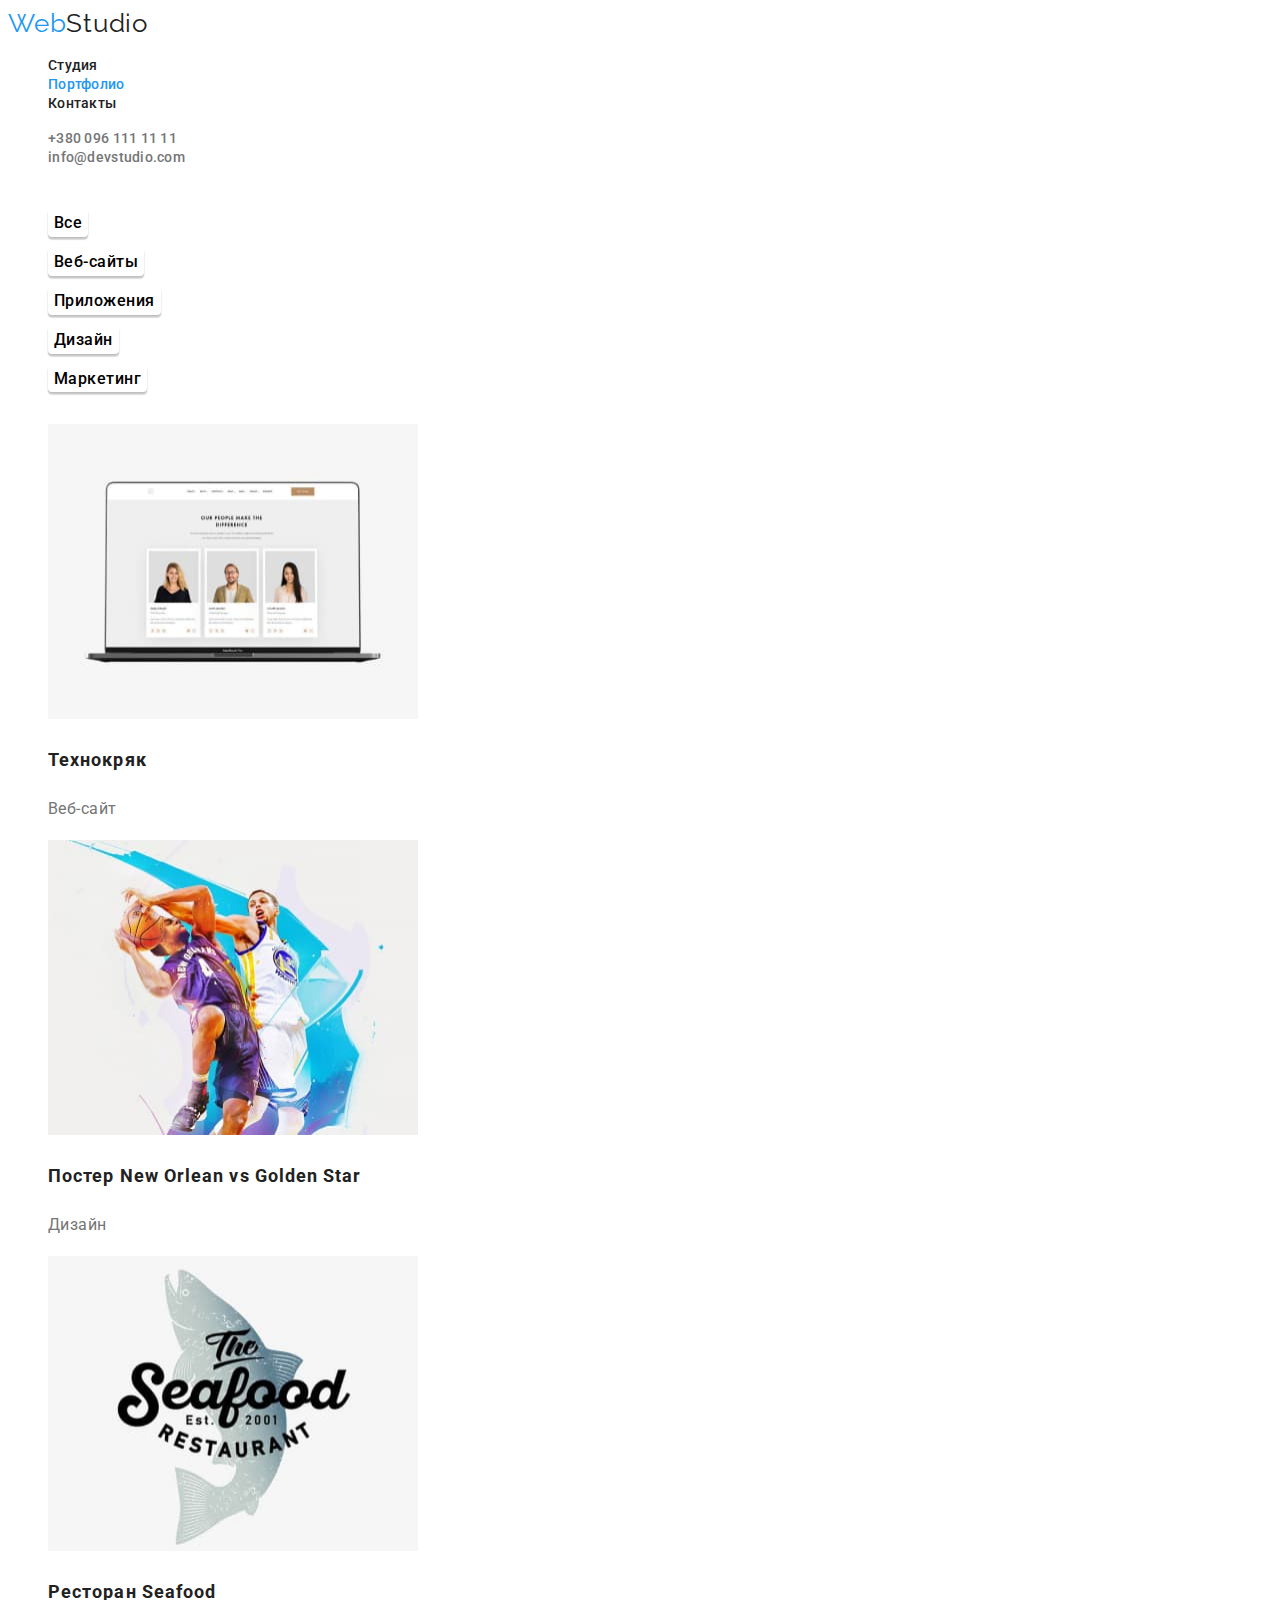
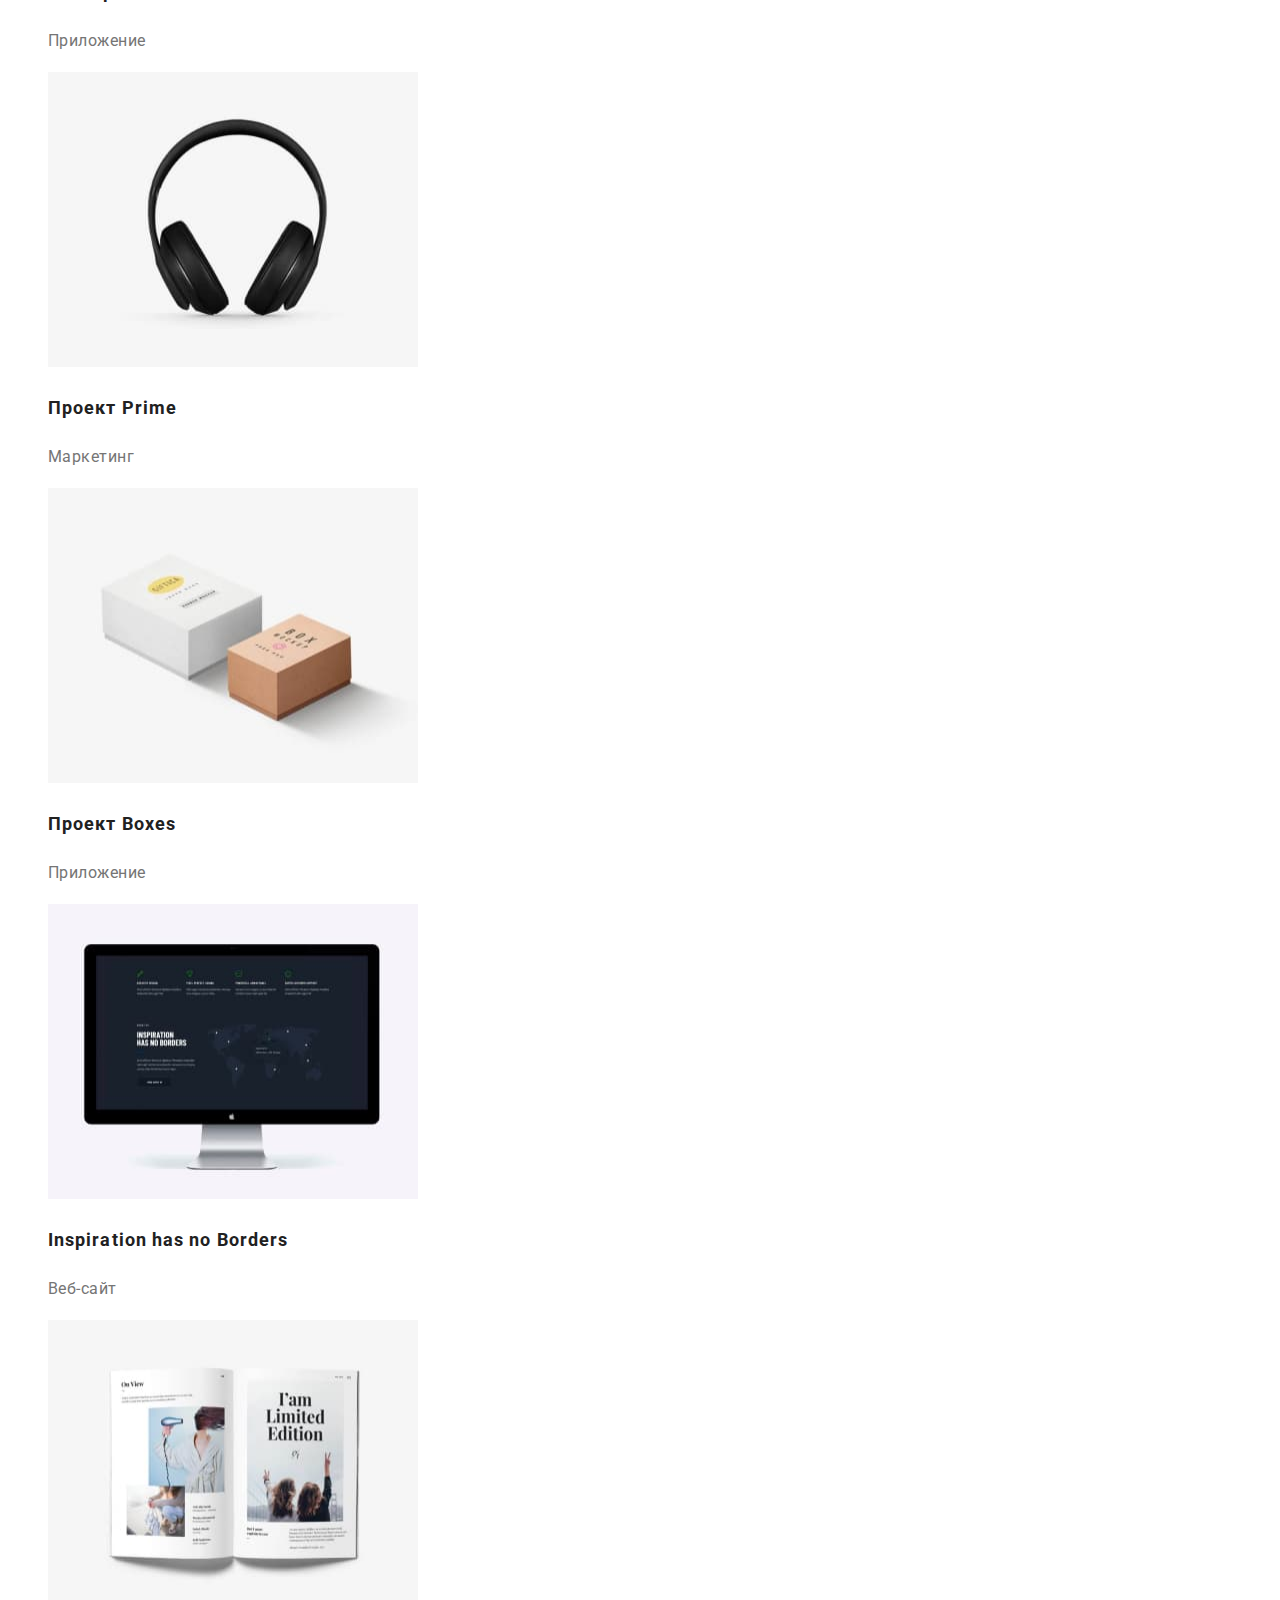
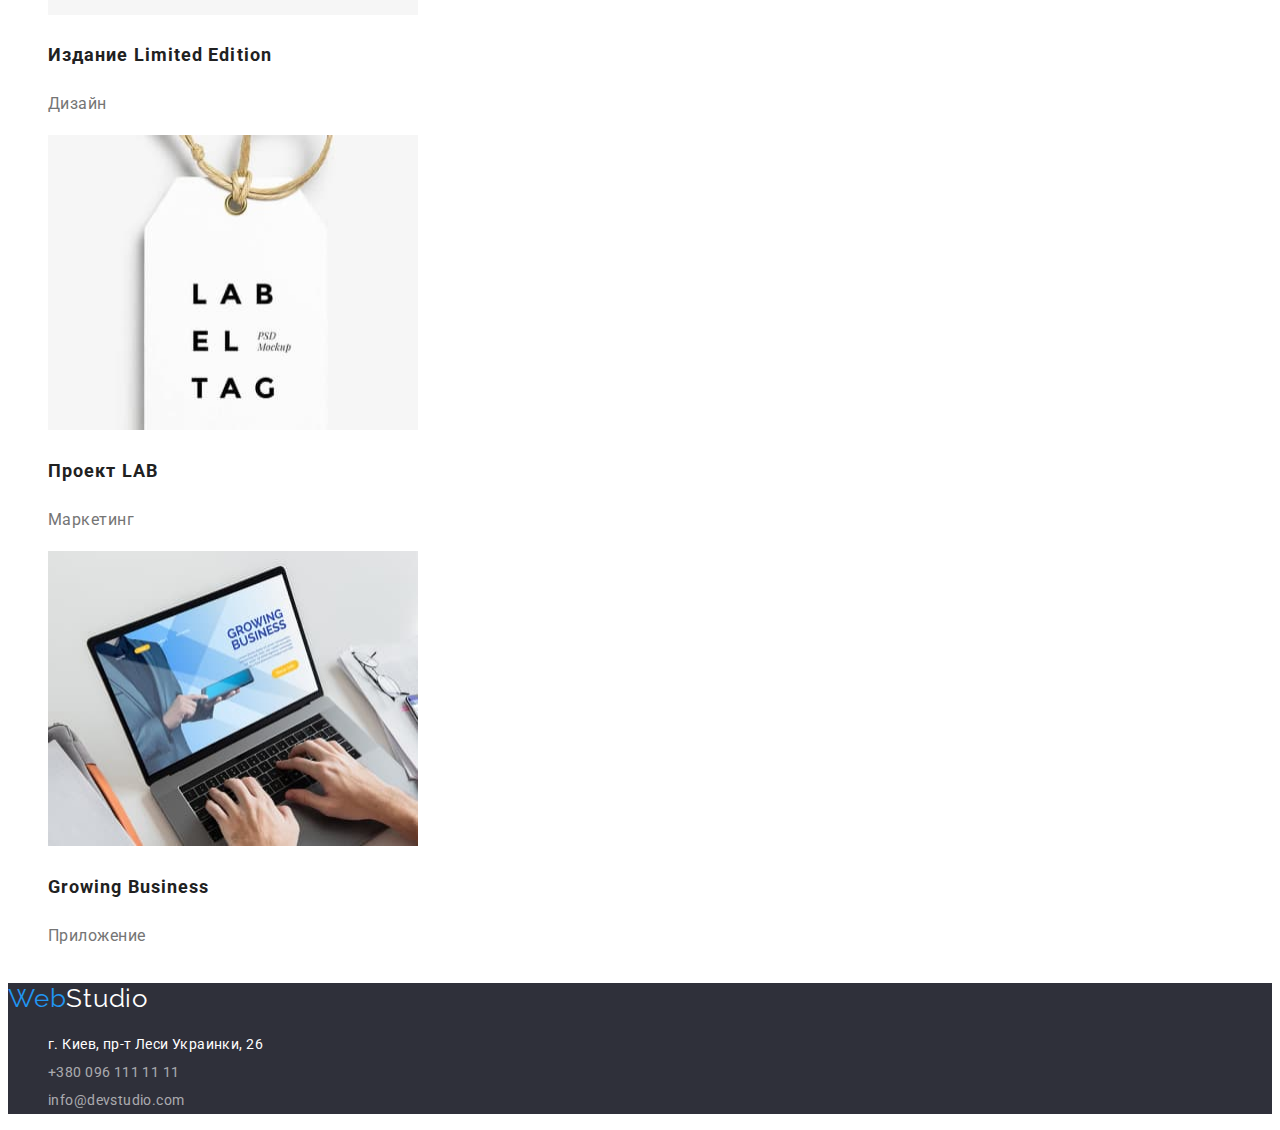
==== commit 944ed609: "done" ====
--- a/portfolio.html
+++ b/portfolio.html
@@ -93,7 +93,7 @@
     </main>
     <footer class="backgroundblk">
       <a href="index.html" class="logo"><span class="blue">Web</span><span class="logo white">Studio</span></a>
-        <address>
+        <address class="font-style-none">
         <ul class="dot-hide">
           <li>
             <a href="https://www.google.com/maps/search/%D0%BC%D1%96%D1%81%D1%82%D0%BE+%D0%BA%D0%B8%D1%97%D0%B2+%D0%BF%D1%80%D0%BE%D1%81%D0%BF%D0%B5%D0%BA%D1%82+%D0%BB%D0%B5%D1%81%D1%96+%D1%83%D0%BA%D1%80%D0%B0%D1%97%D0%BD%D0%BA%D0%B8+%D0%B1%D1%83%D0%B4%D0%B8%D0%BD%D0%BE%D0%BA+26/@50.4267002,30.536354,17z/data=!3m1!4b1" class="footer-adress">г. Киев, пр-т Леси Украинки, 26</a>
--- a/css/styles.css
+++ b/css/styles.css
@@ -87,7 +87,7 @@
     }
 
 .small-button button:hover,
-.small-button button:hover{
+.small-button button:focus{
     background-color: var(--brand-color-blue);
 }
 
@@ -145,7 +145,7 @@
 }
 
 .job-position p{
-    font-weight: 500;
+    font-weight: 400;
     font-size: 16px;
     line-height: 1.18;
     text-align: center;
@@ -170,6 +170,21 @@
     color: var(--brand-color-white);
     text-decoration: none;
 }
+
+.font-style-none {
+    font-style: normal;
+}
+
+.footer-nav:hover,
+.footer-nav:focus {
+    color: var(--brand-color-blue);
+}
+
+.footer-adress:hover,
+.footer-adress:focus {
+    color: var(--brand-color-blue);
+}
+
 .backgroundblk{
 background-color: var(--background-color);
 }
